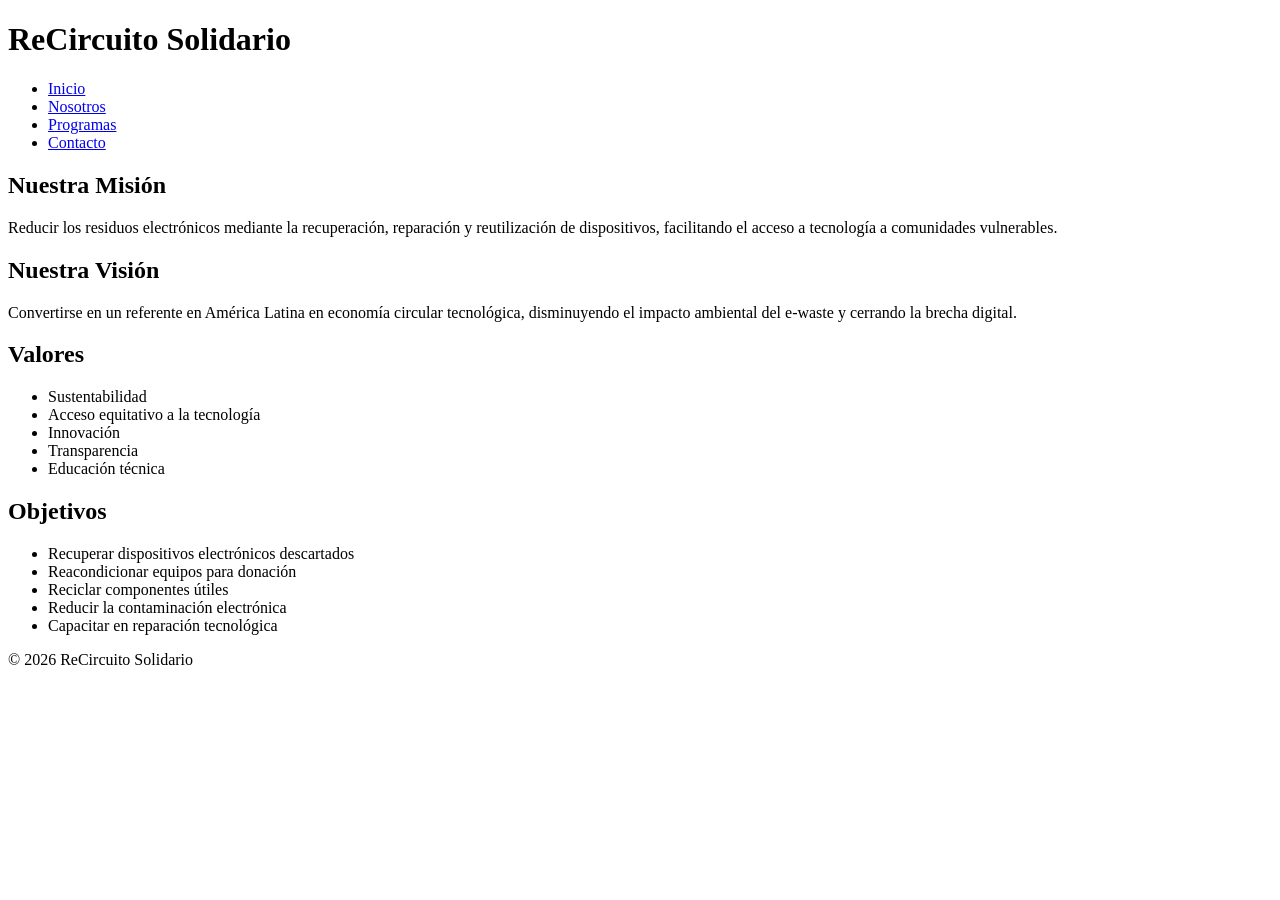
==== index.html @ b4fc99a8 "feat: se realizaron cambios en los archivos HTML para mejorar la estructura y el diseño de las págin" ====
<!DOCTYPE html>
<html lang="es">

<head>
  <meta charset="UTF-8">
  <meta name="viewport" content="width=device-width, initial-scale=1.0">
  <title>ReCircuito Solidario</title>
</head>

<body>

<header>
  <h1>ReCircuito Solidario</h1>

  <nav>
    <ul>
      <li><a href="index.html">Inicio</a></li>   
      <li><a href="nosotros.html">Nosotros</a></li> 
      <li><a href="programas.html">Programas</a></li>  
      <li><a href="contacto.html">Contacto</a></li>
    </ul>
  </nav>
</header>

<main>

  <section>
    <h2>Nuestra Misión</h2>
    <p>
      Reducir los residuos electrónicos mediante la recuperación, reparación y reutilización de dispositivos,
      facilitando el acceso a tecnología a comunidades vulnerables.
    </p>
  </section>

  <section>
    <h2>Nuestra Visión</h2>
    <p>
      Convertirse en un referente en América Latina en economía circular tecnológica,
      disminuyendo el impacto ambiental del e-waste y cerrando la brecha digital.
    </p>
  </section>

  <section>
    <h2>Valores</h2>
    <ul>
      <li>Sustentabilidad</li>
      <li>Acceso equitativo a la tecnología</li>
      <li>Innovación</li>
      <li>Transparencia</li>
      <li>Educación técnica</li>
    </ul>
  </section>

  <section>
    <h2>Objetivos</h2>
    <ul>
      <li>Recuperar dispositivos electrónicos descartados</li>
      <li>Reacondicionar equipos para donación</li>
      <li>Reciclar componentes útiles</li>
      <li>Reducir la contaminación electrónica</li>
      <li>Capacitar en reparación tecnológica</li>
    </ul>
  </section>

</main>

<footer>
  <p>© 2026 ReCircuito Solidario</p>
</footer>

</body>
</html>
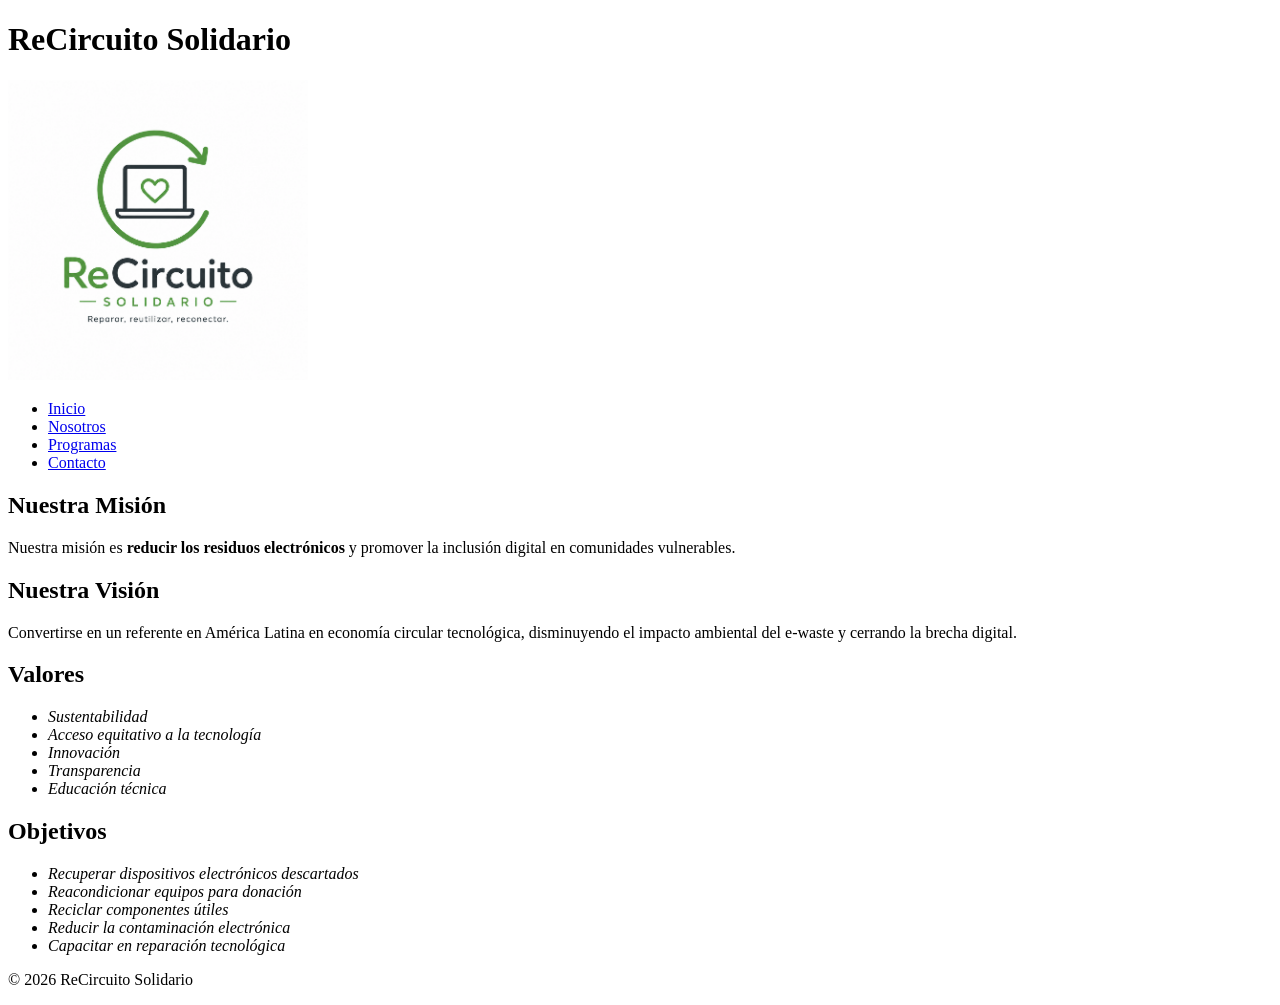
==== commit aea2dd29: "feat: pequeñas modificacion y mejora de la estetica se mejoro el tema de contacto agregando redes" ====
--- a/index.html
+++ b/index.html
@@ -4,14 +4,14 @@
 <head>
   <meta charset="UTF-8">
   <meta name="viewport" content="width=device-width, initial-scale=1.0">
-  <title>ReCircuito Solidario</title>
+  <title>inicio-ReCircuito Solidario</title>
 </head>
 
 <body>
 
 <header>
   <h1>ReCircuito Solidario</h1>
-
+    <img src="imagenes/logo.png" alt="Logo de ReCircuito Solidario, con un diseño moderno que combina elementos tecnológicos y ecológicos, utilizando colores verdes y grises para representar la sostenibilidad y la innovación" width="300" height="300">
   <nav>
     <ul>
       <li><a href="index.html">Inicio</a></li>   
@@ -24,11 +24,13 @@
 
 <main>
 
+
+
   <section>
     <h2>Nuestra Misión</h2>
-    <p>
-      Reducir los residuos electrónicos mediante la recuperación, reparación y reutilización de dispositivos,
-      facilitando el acceso a tecnología a comunidades vulnerables.
+     <p>
+     Nuestra misión es <strong>reducir los residuos electrónicos</strong> y 
+     promover la inclusión digital en comunidades vulnerables.
     </p>
   </section>
 
@@ -43,22 +45,22 @@
   <section>
     <h2>Valores</h2>
     <ul>
-      <li>Sustentabilidad</li>
-      <li>Acceso equitativo a la tecnología</li>
-      <li>Innovación</li>
-      <li>Transparencia</li>
-      <li>Educación técnica</li>
+      <li><em>Sustentabilidad</em></li>
+      <li><em>Acceso equitativo a la tecnología</em></li>
+      <li><em>Innovación</em></li>
+      <li><em>Transparencia</em></li>
+      <li><em>Educación técnica</em></li>
     </ul>
   </section>
 
   <section>
     <h2>Objetivos</h2>
     <ul>
-      <li>Recuperar dispositivos electrónicos descartados</li>
-      <li>Reacondicionar equipos para donación</li>
-      <li>Reciclar componentes útiles</li>
-      <li>Reducir la contaminación electrónica</li>
-      <li>Capacitar en reparación tecnológica</li>
+      <li><em>Recuperar dispositivos electrónicos descartados</em></li>
+      <li><em>Reacondicionar equipos para donación</em></li>
+      <li><em>Reciclar componentes útiles</em></li>
+      <li><em>Reducir la contaminación electrónica</em></li>
+      <li><em>Capacitar en reparación tecnológica</em></li>
     </ul>
   </section>
 
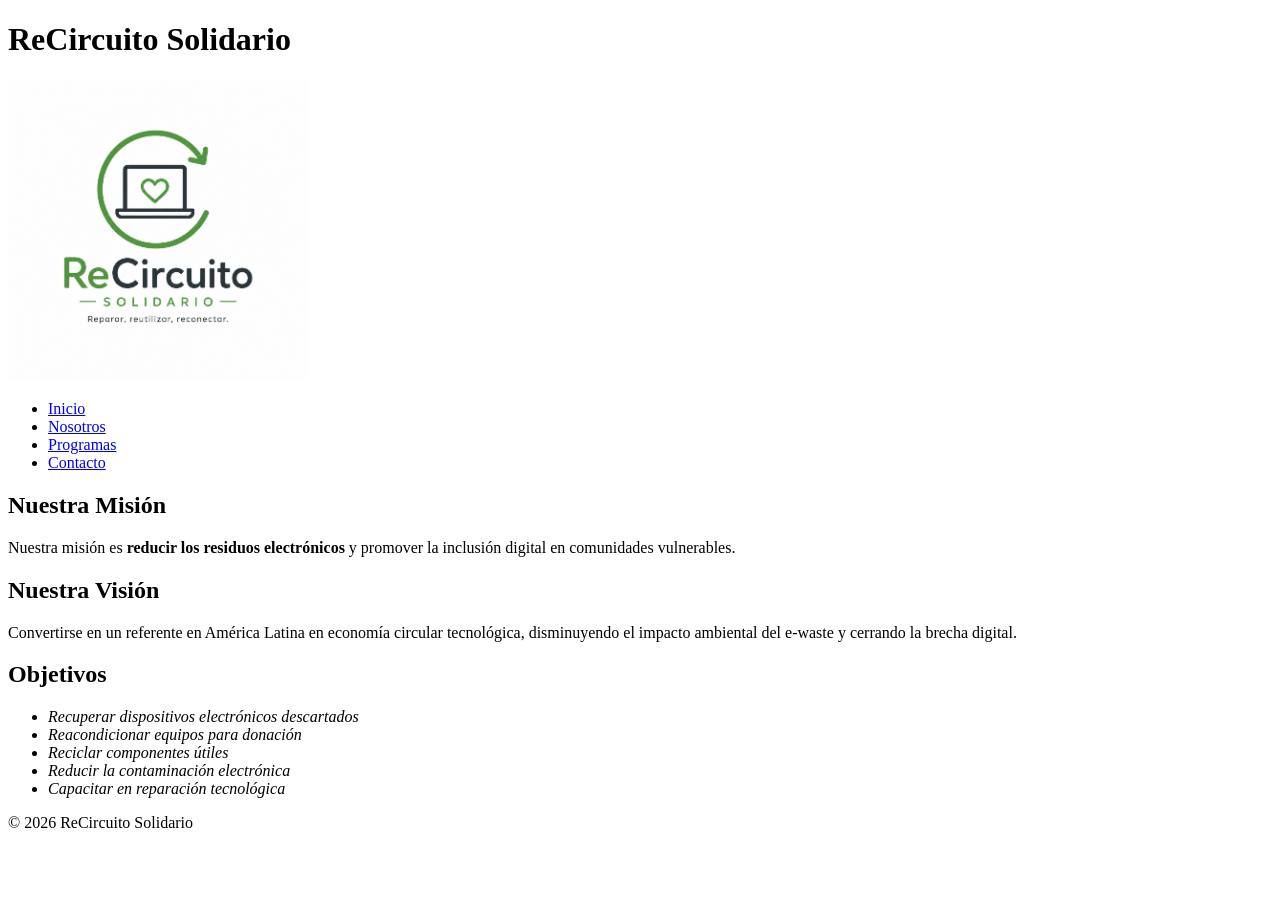
==== commit 901c1abd: "revision y arreglos" ====
--- a/index.html
+++ b/index.html
@@ -42,16 +42,7 @@
     </p>
   </section>
 
-  <section>
-    <h2>Valores</h2>
-    <ul>
-      <li><em>Sustentabilidad</em></li>
-      <li><em>Acceso equitativo a la tecnología</em></li>
-      <li><em>Innovación</em></li>
-      <li><em>Transparencia</em></li>
-      <li><em>Educación técnica</em></li>
-    </ul>
-  </section>
+  
 
   <section>
     <h2>Objetivos</h2>
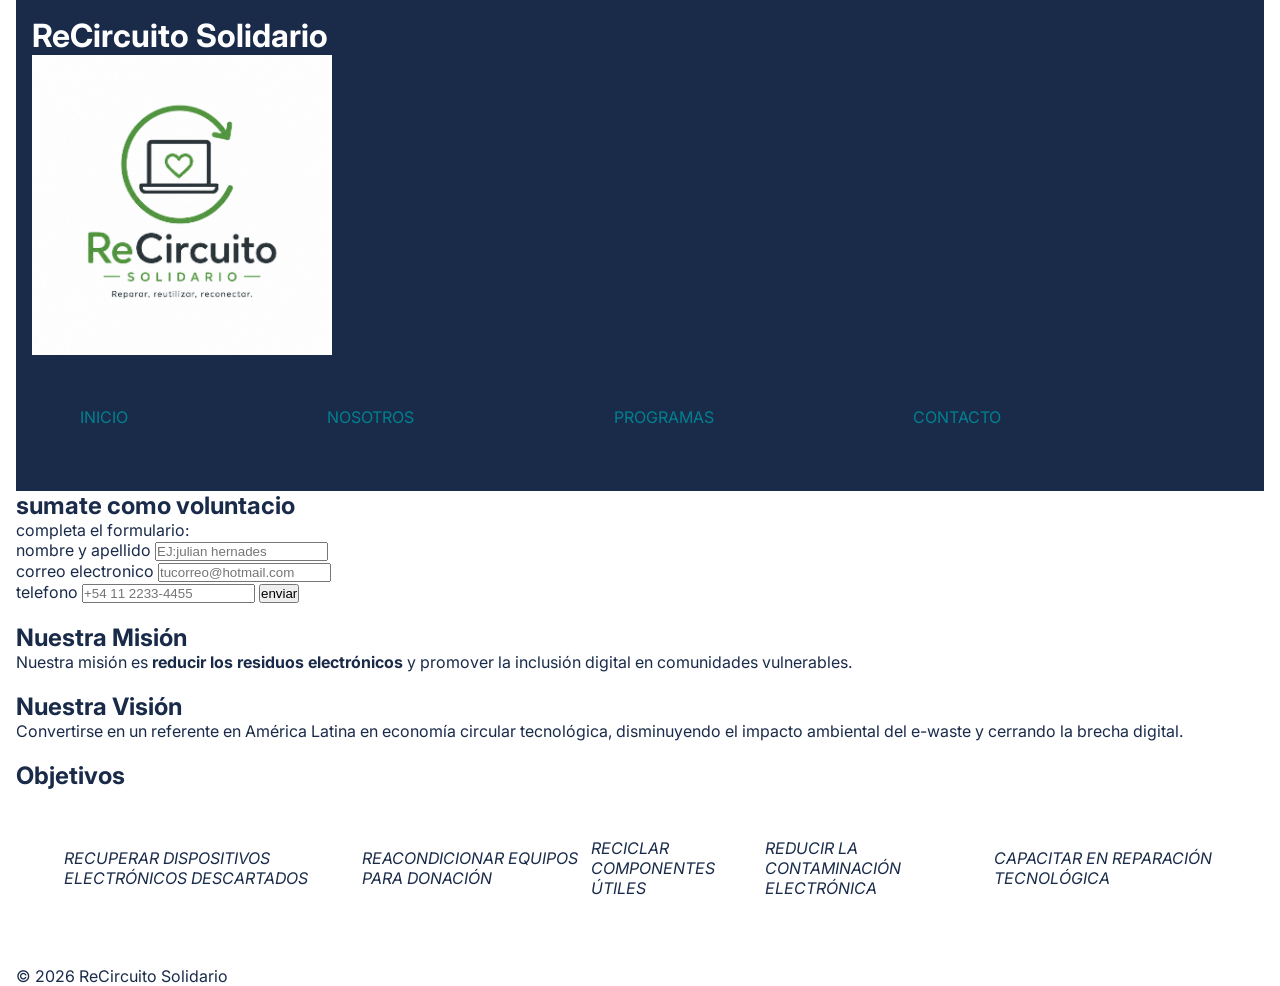
==== commit 85691ee2: "style: se agrego estilos basicos con css" ====
--- a/index.html
+++ b/index.html
@@ -5,6 +5,10 @@
   <meta charset="UTF-8">
   <meta name="viewport" content="width=device-width, initial-scale=1.0">
   <title>inicio-ReCircuito Solidario</title>
+  <link rel="stylesheet" href="CSS/estilo.css">
+  <link rel="preconnect" href="https://fonts.googleapis.com">
+  <link rel="preconnect" href="https://fonts.gstatic.com/" crossorigin>
+  <link href="https://fonts.googleapis.com/css2?family=Inter:ital,opsz,wght@0,14..32,100..900;1,14..32,100..900&display=swap" rel="stylesheet">
 </head>
 
 <body>
@@ -24,8 +28,23 @@
 
 <main>
 
-
-
+  <h2>sumate como voluntacio</h2>
+  <p>completa el formulario: <a href="mail" ></a></p>
+  <section id="formulario">
+    <form action="/enviar" method="post">
+        <label for="nombre">nombre y apellido </label>
+        <input type="text" id="nombre" name="nombre" placeholder="EJ:julian hernades" required>
+  <br>
+        <label for="email">correo electronico</label>
+        <input type="email"name="email" id="email" placeholder="tucorreo@hotmail.com" required>
+  <br>
+        <label for="telefono">telefono</label>
+            <input type="tel" name="telefono" id="telefono" placeholder="+54 11 2233-4455">
+        <button type="submit">enviar</button>    
+    </form>
+    </section>    
+  <br>
+               
   <section>
     <h2>Nuestra Misión</h2>
      <p>
@@ -33,7 +52,7 @@
      promover la inclusión digital en comunidades vulnerables.
     </p>
   </section>
-
+  <br>
   <section>
     <h2>Nuestra Visión</h2>
     <p>
@@ -42,7 +61,7 @@
     </p>
   </section>
 
-  
+  <br>
 
   <section>
     <h2>Objetivos</h2>
@@ -56,7 +75,7 @@
   </section>
 
 </main>
-
+<br>
 <footer>
   <p>© 2026 ReCircuito Solidario</p>
 </footer>
--- a/CSS/estilo.css
+++ b/CSS/estilo.css
@@ -0,0 +1,47 @@
+:root{
+    --color-primario:#1A2B4A;
+    --color-acento:#028090;
+    --fuente: "Inter", sans-serif;
+}
+/* Reset básico*/
+*{ box-sizing: border-box;
+    margin: 0; padding: 0;
+}
+body{
+    font-family: var(--fuente);
+    font-size: 16px;
+    color: var(--color-primario);
+    max-width: auto;
+    margin: 0 auto;
+    padding: 0 1rem;
+}
+
+header{
+    background: var(--color-primario);
+    color: white;
+    padding: 1rem;
+}
+
+nav a:hover{
+    text-decoration: underline;
+}
+
+nav a {
+    color: var(--color-acento);
+    text-decoration: none;
+}
+
+ul{
+    display: flex;
+    align-items: center;
+    text-transform: uppercase;
+    padding: 2rem;
+    margin: 1rem;
+}
+
+ul li{
+    list-style: none;
+    font-size: 1rem;
+    margin-right: auto;
+    justify-content: center;
+}
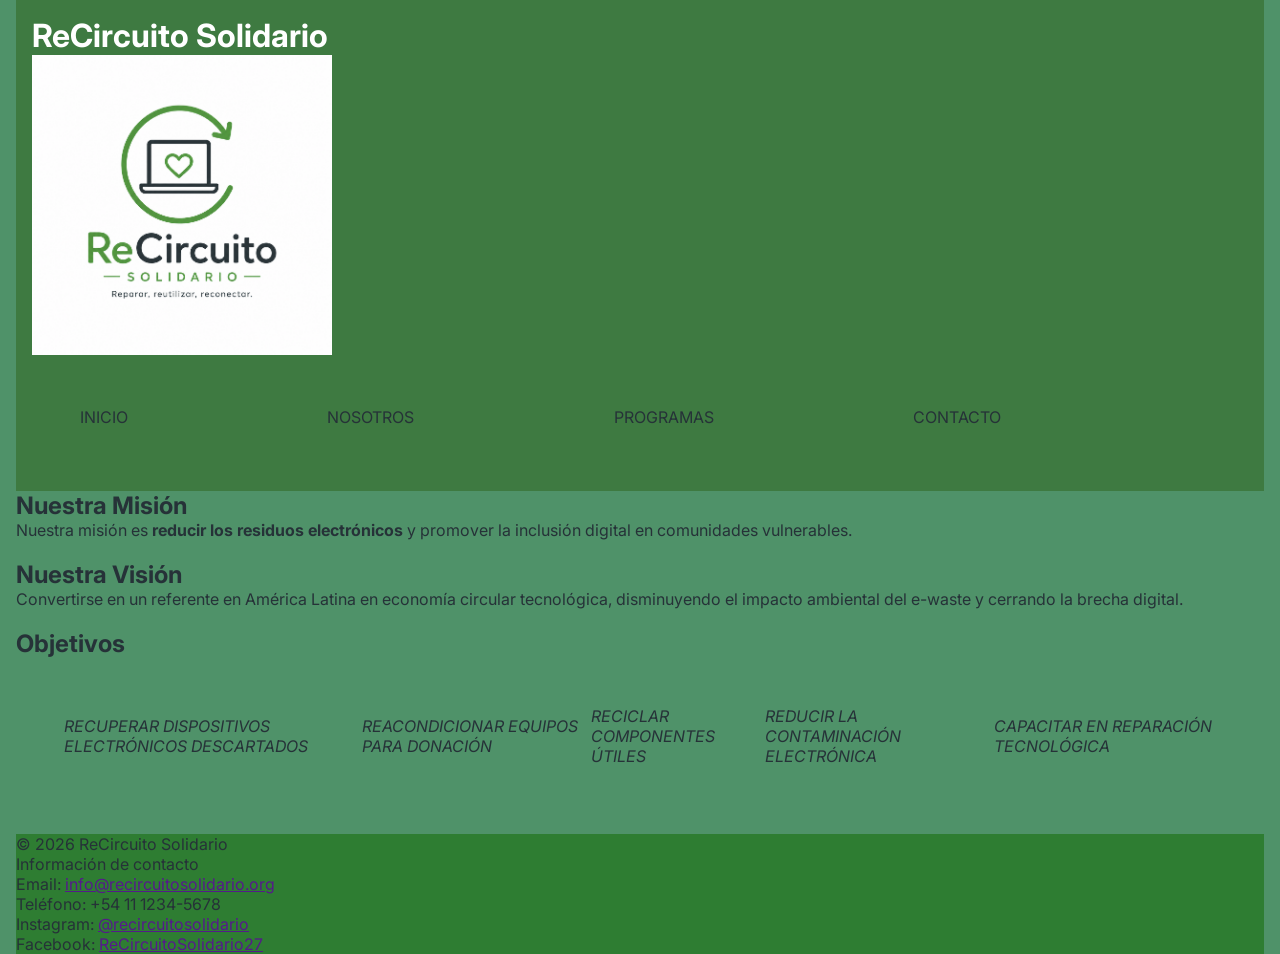
==== commit 9b3d110f: "detalles" ====
--- a/index.html
+++ b/index.html
@@ -28,23 +28,6 @@
 
 <main>
 
-  <h2>sumate como voluntacio</h2>
-  <p>completa el formulario: <a href="mail" ></a></p>
-  <section id="formulario">
-    <form action="/enviar" method="post">
-        <label for="nombre">nombre y apellido </label>
-        <input type="text" id="nombre" name="nombre" placeholder="EJ:julian hernades" required>
-  <br>
-        <label for="email">correo electronico</label>
-        <input type="email"name="email" id="email" placeholder="tucorreo@hotmail.com" required>
-  <br>
-        <label for="telefono">telefono</label>
-            <input type="tel" name="telefono" id="telefono" placeholder="+54 11 2233-4455">
-        <button type="submit">enviar</button>    
-    </form>
-    </section>    
-  <br>
-               
   <section>
     <h2>Nuestra Misión</h2>
      <p>
@@ -77,7 +60,12 @@
 </main>
 <br>
 <footer>
-  <p>© 2026 ReCircuito Solidario</p>
+  <p>© 2026 ReCircuito Solidario  </p>
+  <P>Información de contacto</P>
+  <p>Email: <a href="">info@recircuitosolidario.org</a></p>
+  <p>Teléfono: +54 11 1234-5678</p>
+  <p>Instagram: <a href="">@recircuitosolidario</a></p>
+  <p>Facebook: <a href="">ReCircuitoSolidario27</a></p>
 </footer>
 
 </body>
--- a/CSS/estilo.css
+++ b/CSS/estilo.css
@@ -1,16 +1,21 @@
 :root{
-    --color-primario:#1A2B4A;
-    --color-acento:#028090;
+    --color-primario:  #3e7a41;
+    --color-secundario: #2E7D32;
+    --color-acento:#7bcf7f;
+    --color-fondo: #4f9269;
+    --color-texto: #263238;
     --fuente: "Inter", sans-serif;
 }
 /* Reset básico*/
-*{ box-sizing: border-box;
+*{ 
+    box-sizing: border-box;
     margin: 0; padding: 0;
 }
 body{
+    background-color: var(--color-fondo);
     font-family: var(--fuente);
     font-size: 16px;
-    color: var(--color-primario);
+    color: var(--color-texto);
     max-width: auto;
     margin: 0 auto;
     padding: 0 1rem;
@@ -22,12 +27,17 @@
     padding: 1rem;
 }
 
+footer{
+    background: var(--color-secundario);
+}
+
 nav a:hover{
-    text-decoration: underline;
+    background-color: var(--color-acento);
+    padding: 2rem;
 }
 
 nav a {
-    color: var(--color-acento);
+    color: var(--color-texto);
     text-decoration: none;
 }
 
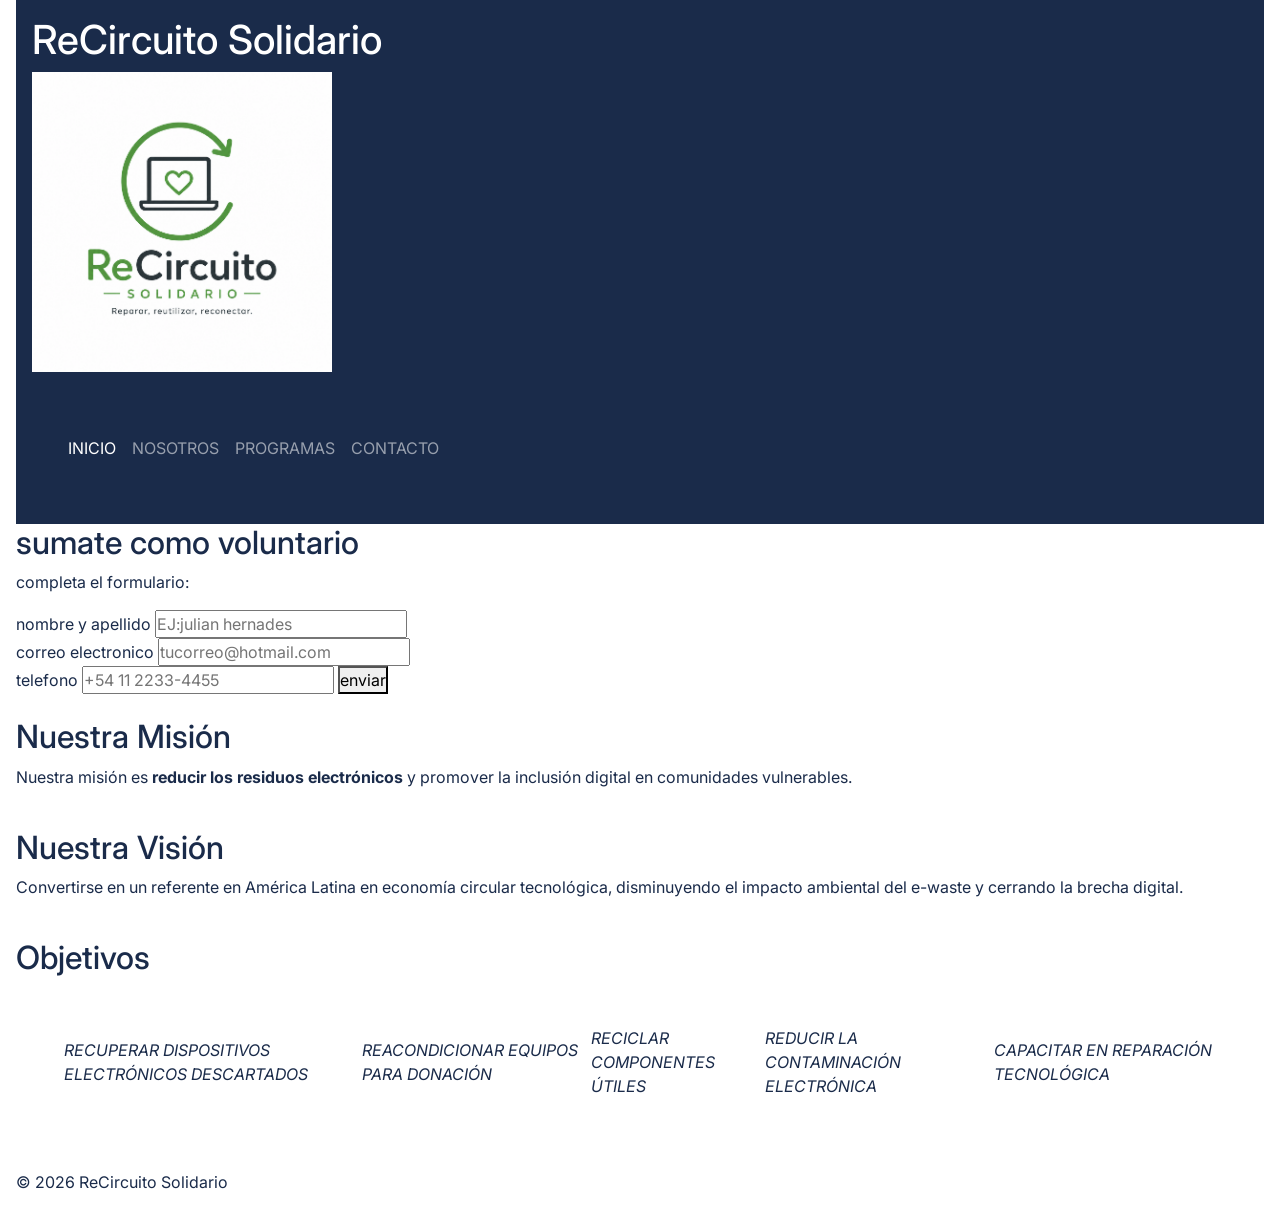
==== commit f9a41b1d: "se agrego el bootstrap" ====
--- a/index.html
+++ b/index.html
@@ -5,10 +5,12 @@
   <meta charset="UTF-8">
   <meta name="viewport" content="width=device-width, initial-scale=1.0">
   <title>inicio-ReCircuito Solidario</title>
+  <link href="https://cdn.jsdelivr.net/npm/bootstrap@5.3.3/dist/css/bootstrap.min.css" rel="stylesheet">
   <link rel="stylesheet" href="CSS/estilo.css">
   <link rel="preconnect" href="https://fonts.googleapis.com">
   <link rel="preconnect" href="https://fonts.gstatic.com/" crossorigin>
   <link href="https://fonts.googleapis.com/css2?family=Inter:ital,opsz,wght@0,14..32,100..900;1,14..32,100..900&display=swap" rel="stylesheet">
+
 </head>
 
 <body>
@@ -16,18 +18,49 @@
 <header>
   <h1>ReCircuito Solidario</h1>
     <img src="imagenes/logo.png" alt="Logo de ReCircuito Solidario, con un diseño moderno que combina elementos tecnológicos y ecológicos, utilizando colores verdes y grises para representar la sostenibilidad y la innovación" width="300" height="300">
-  <nav>
-    <ul>
-      <li><a href="index.html">Inicio</a></li>   
-      <li><a href="nosotros.html">Nosotros</a></li> 
-      <li><a href="programas.html">Programas</a></li>  
-      <li><a href="contacto.html">Contacto</a></li>
-    </ul>
+  <nav class="navbar navbar-expand-md navbar-dark bg-primario">
+  <div class="container-fluid">
+    <button class="navbar-toggler" type="button" data-bs-toggle="collapse" data-bs-target="#navbarNav" aria-controls="navbarNav" aria-expanded="false" aria-label="Toggle navigation">
+      <span class="navbar-toggler-icon"></span>
+    </button>
+    <div class="collapse navbar-collapse" id="navbarNav">
+      <ul class="navbar-nav">
+        <li class="nav-item">
+          <a class="nav-link active" aria-current="page" href="index.html">Inicio</a>
+        </li>
+        <li class="nav-item">
+          <a class="nav-link" href="nosotros.html">Nosotros</a>
+        </li>
+        <li class="nav-item">
+          <a class="nav-link" href="programas.html">Programas</a>
+        </li>
+        <li class="nav-item">
+          <a class="nav-link" href="contacto.html">Contacto</a>
+        </li>
+      </ul>
+    </div>
   </nav>
 </header>
 
 <main>
 
+  <h2>sumate como voluntario</h2>
+  <p>completa el formulario: <a href="mail" ></a></p>
+  <section id="formulario">
+    <form action="/enviar" method="post">
+        <label for="nombre">nombre y apellido </label>
+        <input type="text" id="nombre" name="nombre" placeholder="EJ:julian hernades" required>
+  <br>
+        <label for="email">correo electronico</label>
+        <input type="email"name="email" id="email" placeholder="tucorreo@hotmail.com" required>
+  <br>
+        <label for="telefono">telefono</label>
+            <input type="tel" name="telefono" id="telefono" placeholder="+54 11 2233-4455">
+        <button type="submit">enviar</button>    
+    </form>
+    </section>    
+  <br>
+               
   <section>
     <h2>Nuestra Misión</h2>
      <p>
@@ -60,13 +93,8 @@
 </main>
 <br>
 <footer>
-  <p>© 2026 ReCircuito Solidario  </p>
-  <P>Información de contacto</P>
-  <p>Email: <a href="">info@recircuitosolidario.org</a></p>
-  <p>Teléfono: +54 11 1234-5678</p>
-  <p>Instagram: <a href="">@recircuitosolidario</a></p>
-  <p>Facebook: <a href="">ReCircuitoSolidario27</a></p>
+  <p>© 2026 ReCircuito Solidario</p>
 </footer>
-
+<script src="https://cdn.jsdelivr.net/npm/bootstrap@5.3.3/dist/js/bootstrap.bundle.min.js"></script>
 </body>
 </html>
--- a/CSS/estilo.css
+++ b/CSS/estilo.css
@@ -1,21 +1,16 @@
 :root{
-    --color-primario:  #3e7a41;
-    --color-secundario: #2E7D32;
-    --color-acento:#7bcf7f;
-    --color-fondo: #4f9269;
-    --color-texto: #263238;
+    --color-primario:#1A2B4A;
+    --color-acento:#028090;
     --fuente: "Inter", sans-serif;
 }
 /* Reset básico*/
-*{ 
-    box-sizing: border-box;
+*{ box-sizing: border-box;
     margin: 0; padding: 0;
 }
 body{
-    background-color: var(--color-fondo);
     font-family: var(--fuente);
     font-size: 16px;
-    color: var(--color-texto);
+    color: var(--color-primario);
     max-width: auto;
     margin: 0 auto;
     padding: 0 1rem;
@@ -25,19 +20,15 @@
     background: var(--color-primario);
     color: white;
     padding: 1rem;
-}
-
-footer{
-    background: var(--color-secundario);
+   
 }
 
 nav a:hover{
-    background-color: var(--color-acento);
-    padding: 2rem;
+    text-decoration: underline;
 }
 
 nav a {
-    color: var(--color-texto);
+    color: var(--color-acento);
     text-decoration: none;
 }
 
@@ -55,3 +46,26 @@
     margin-right: auto;
     justify-content: center;
 }
+
+article{
+    padding: 1%;
+
+}
+#proceso ol{
+    display:flex;
+    align-items: center;
+    text-transform: uppercase;
+    padding: 2rem; 
+    margin: 1rem;
+}
+#proceso ol li{
+    font-size: 1rem;
+    margin-right: auto;
+    justify-content: center;
+
+}
+.navbar{
+    display: flex;
+    position: relative;
+
+}
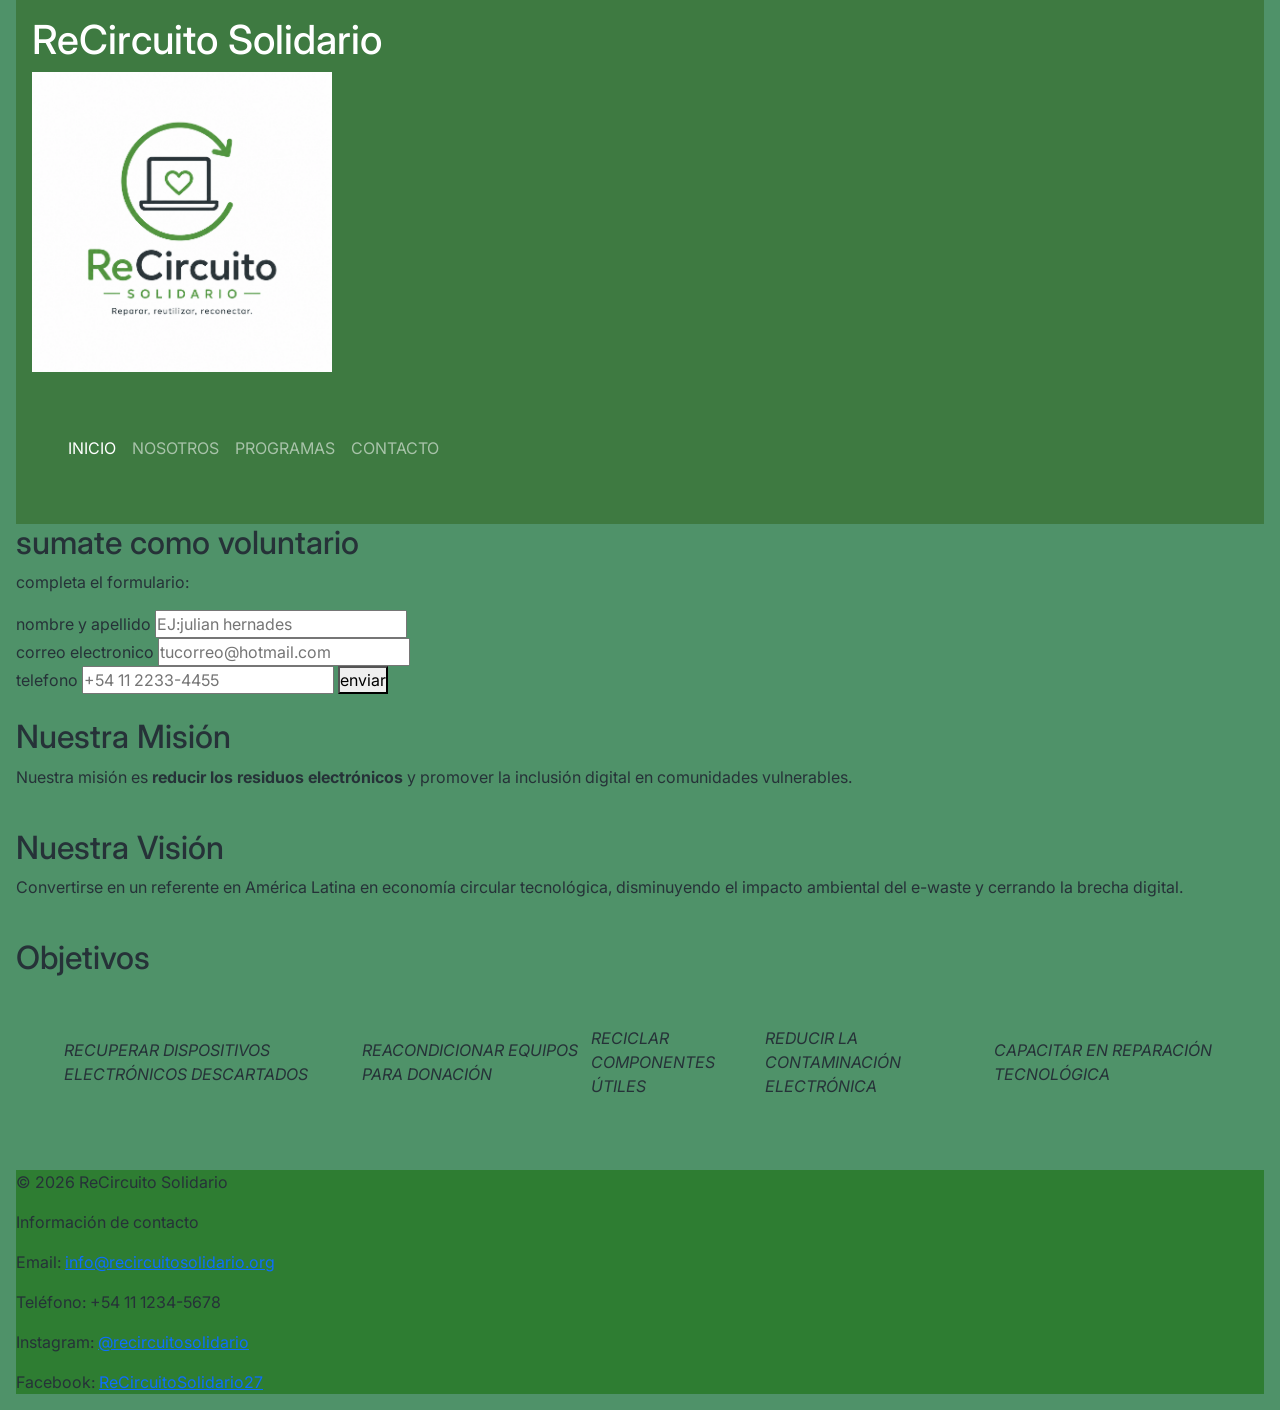
==== commit 1c348b2e: "se agrego el boostrap" ====
--- a/index.html
+++ b/index.html
@@ -93,7 +93,12 @@
 </main>
 <br>
 <footer>
-  <p>© 2026 ReCircuito Solidario</p>
+  <p>© 2026 ReCircuito Solidario  </p>
+  <P>Información de contacto</P>
+  <p>Email: <a href="">info@recircuitosolidario.org</a></p>
+  <p>Teléfono: +54 11 1234-5678</p>
+  <p>Instagram: <a href="">@recircuitosolidario</a></p>
+  <p>Facebook: <a href="">ReCircuitoSolidario27</a></p>
 </footer>
 <script src="https://cdn.jsdelivr.net/npm/bootstrap@5.3.3/dist/js/bootstrap.bundle.min.js"></script>
 </body>
--- a/CSS/estilo.css
+++ b/CSS/estilo.css
@@ -1,16 +1,21 @@
 :root{
-    --color-primario:#1A2B4A;
-    --color-acento:#028090;
+    --color-primario:  #3e7a41;
+    --color-secundario: #2E7D32;
+    --color-acento:#7bcf7f;
+    --color-fondo: #4f9269;
+    --color-texto: #263238;
     --fuente: "Inter", sans-serif;
 }
 /* Reset básico*/
-*{ box-sizing: border-box;
+*{ 
+    box-sizing: border-box;
     margin: 0; padding: 0;
 }
 body{
+    background-color: var(--color-fondo);
     font-family: var(--fuente);
     font-size: 16px;
-    color: var(--color-primario);
+    color: var(--color-texto);
     max-width: auto;
     margin: 0 auto;
     padding: 0 1rem;
@@ -23,12 +28,17 @@
    
 }
 
+footer{
+    background: var(--color-secundario);
+}
+
 nav a:hover{
-    text-decoration: underline;
+    background-color: var(--color-acento);
+    padding: 2rem;
 }
 
 nav a {
-    color: var(--color-acento);
+    color: var(--color-texto);
     text-decoration: none;
 }
 
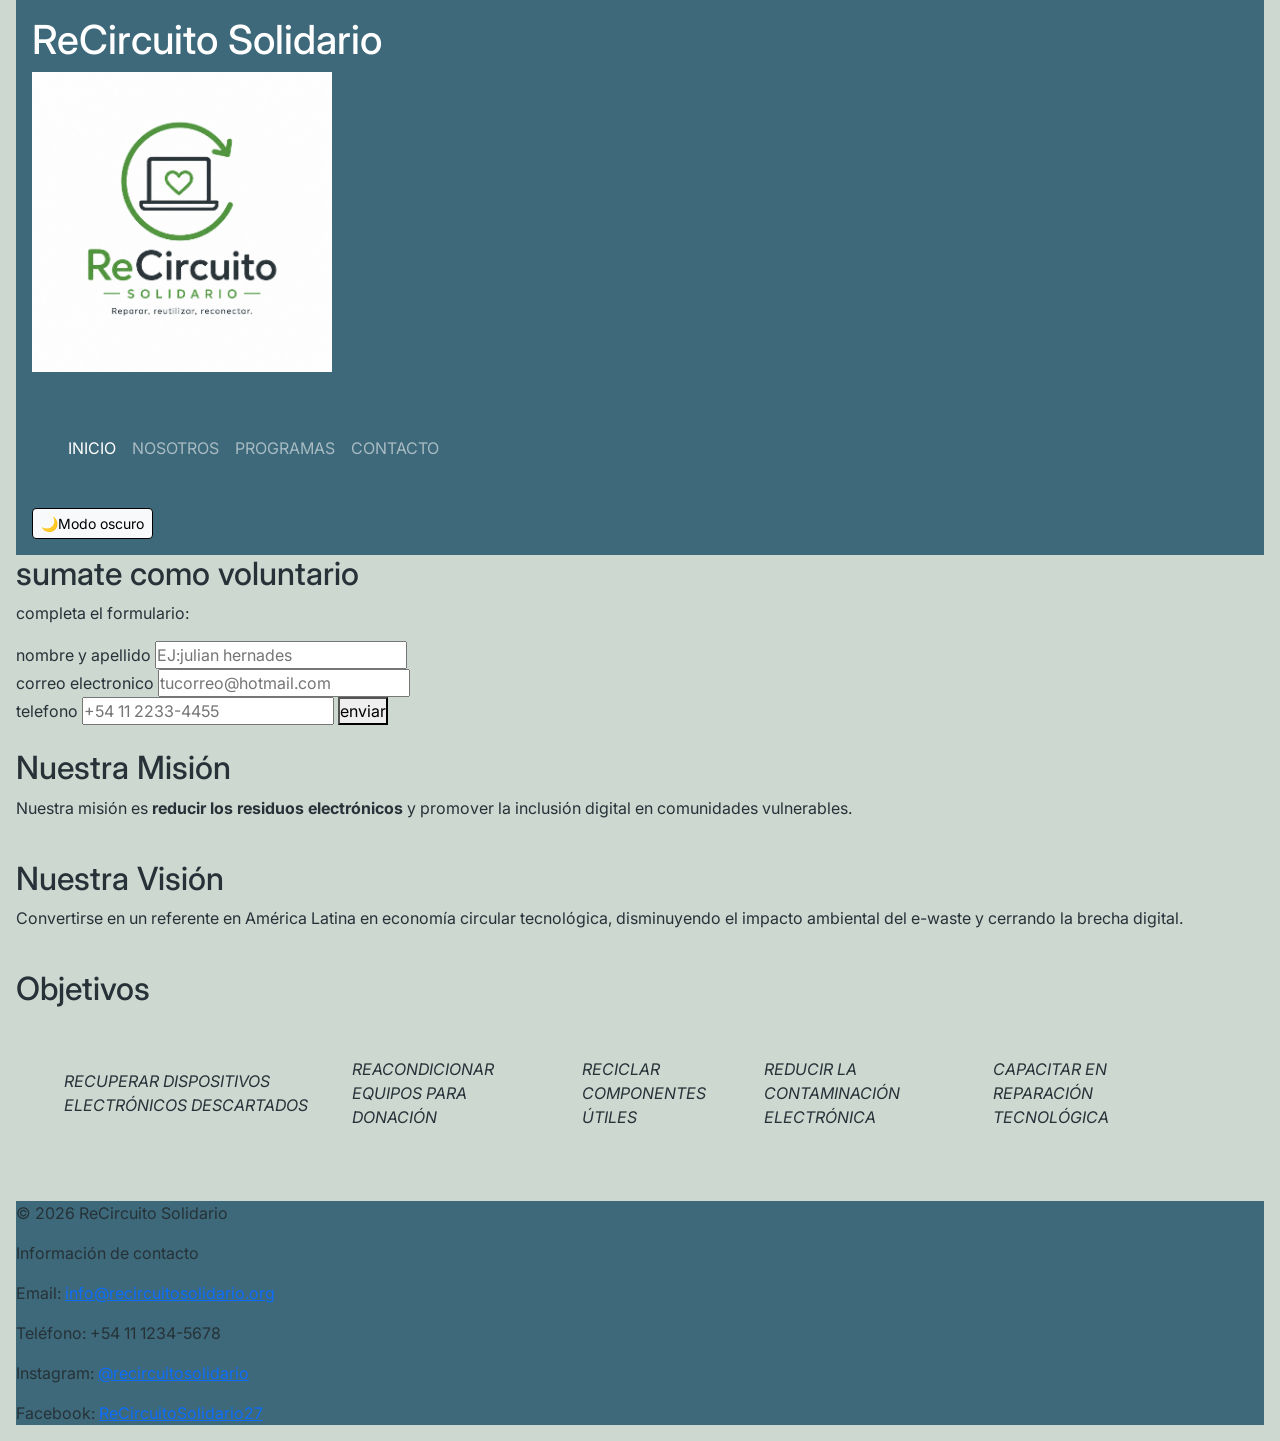
==== commit 988f96f4: "agregado botón de modo oscuro y funcionalidad con js" ====
--- a/index.html
+++ b/index.html
@@ -40,6 +40,9 @@
       </ul>
     </div>
   </nav>
+  <button id="btn-modo" class="btn btn-outline-secondary btn-sm">
+         🌙Modo oscuro
+    </button>
 </header>
 
 <main>
@@ -79,7 +82,7 @@
 
   <br>
 
-  <section>
+  <section id="objetivos">
     <h2>Objetivos</h2>
     <ul>
       <li><em>Recuperar dispositivos electrónicos descartados</em></li>
@@ -101,5 +104,6 @@
   <p>Facebook: <a href="">ReCircuitoSolidario27</a></p>
 </footer>
 <script src="https://cdn.jsdelivr.net/npm/bootstrap@5.3.3/dist/js/bootstrap.bundle.min.js"></script>
+<script src="js/main.js"></script>
 </body>
 </html>
--- a/CSS/estilo.css
+++ b/CSS/estilo.css
@@ -1,8 +1,8 @@
 :root{
-    --color-primario:  #3e7a41;
-    --color-secundario: #2E7D32;
-    --color-acento:#7bcf7f;
-    --color-fondo: #4f9269;
+    --color-primario:  #3e697a;
+    --color-secundario:  #3e697a;
+    --color-acento:   #4d8399;
+    --color-fondo: #a9beb096;
     --color-texto: #263238;
     --fuente: "Inter", sans-serif;
 }
@@ -74,8 +74,51 @@
     justify-content: center;
 
 }
+
+#objetivos ul{
+    display:flex;
+    align-items: center;
+    text-transform: uppercase;
+    padding: 2rem; 
+    margin: 1rem;
+    list-style: none;
+}
+#objetivos ul li{
+    font-size: 1rem;
+    margin-right: 2rem;
+    justify-content: center;
+
+}
 .navbar{
     display: flex;
     position: relative;
 
-}+}
+body.modo-oscuro {
+    background-color: #1A1A1A;
+    color: #F5F5F5;
+}
+
+body.modo-oscuro header {
+    background-color: #0D0D0D;
+}
+
+body.modo-oscuro .card {
+    background-color: #2A2A2A;
+    border-color: #444;
+}
+
+body.modo-oscuro .card-text {
+    color: #CCCCCC;
+}
+
+#btn-modo{
+    background-color: #f7f9fa;
+    color: #000103;
+    border-color: #000000;
+}
+body.modo-oscuro footer {
+    background-color: #0D0D0D;
+
+}         
+
